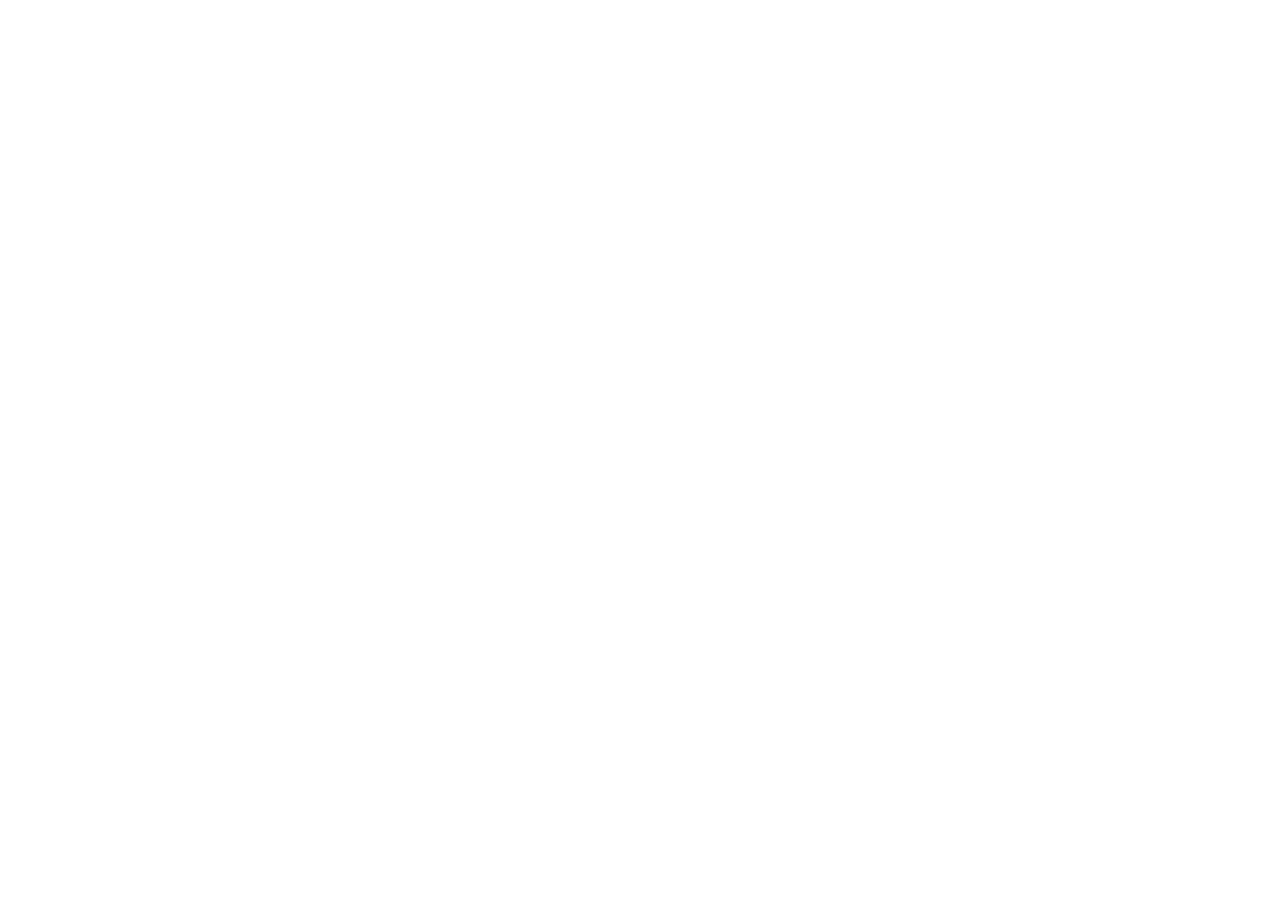
==== index.html @ e35996c2 "Initial commit" ====
<!DOCTYPE html>
<html lang="en">
<head>
    <meta charset="UTF-8">
    <meta http-equiv="X-UA-Compatible" content="IE=edge">
    <meta name="viewport" content="width=device-width, initial-scale=1.0">
    <title>Marketing Project</title>
</head>
<body>
    
</body>
</html>
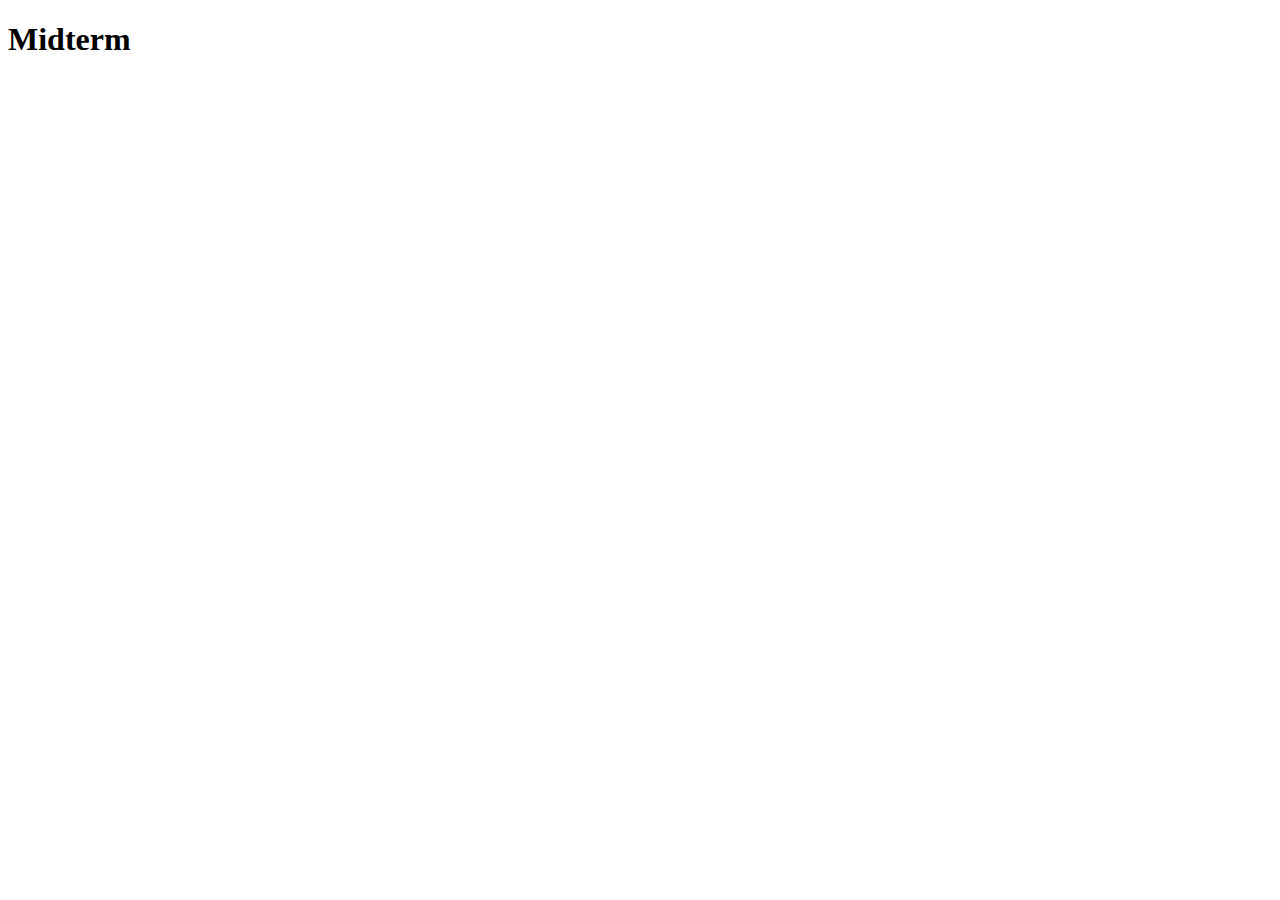
==== commit daa8c015: "Added to midterm" ====
--- a/index.html
+++ b/index.html
@@ -7,6 +7,6 @@
     <title>Marketing Project</title>
 </head>
 <body>
-    
+    <h1>Midterm</h1>
 </body>
 </html>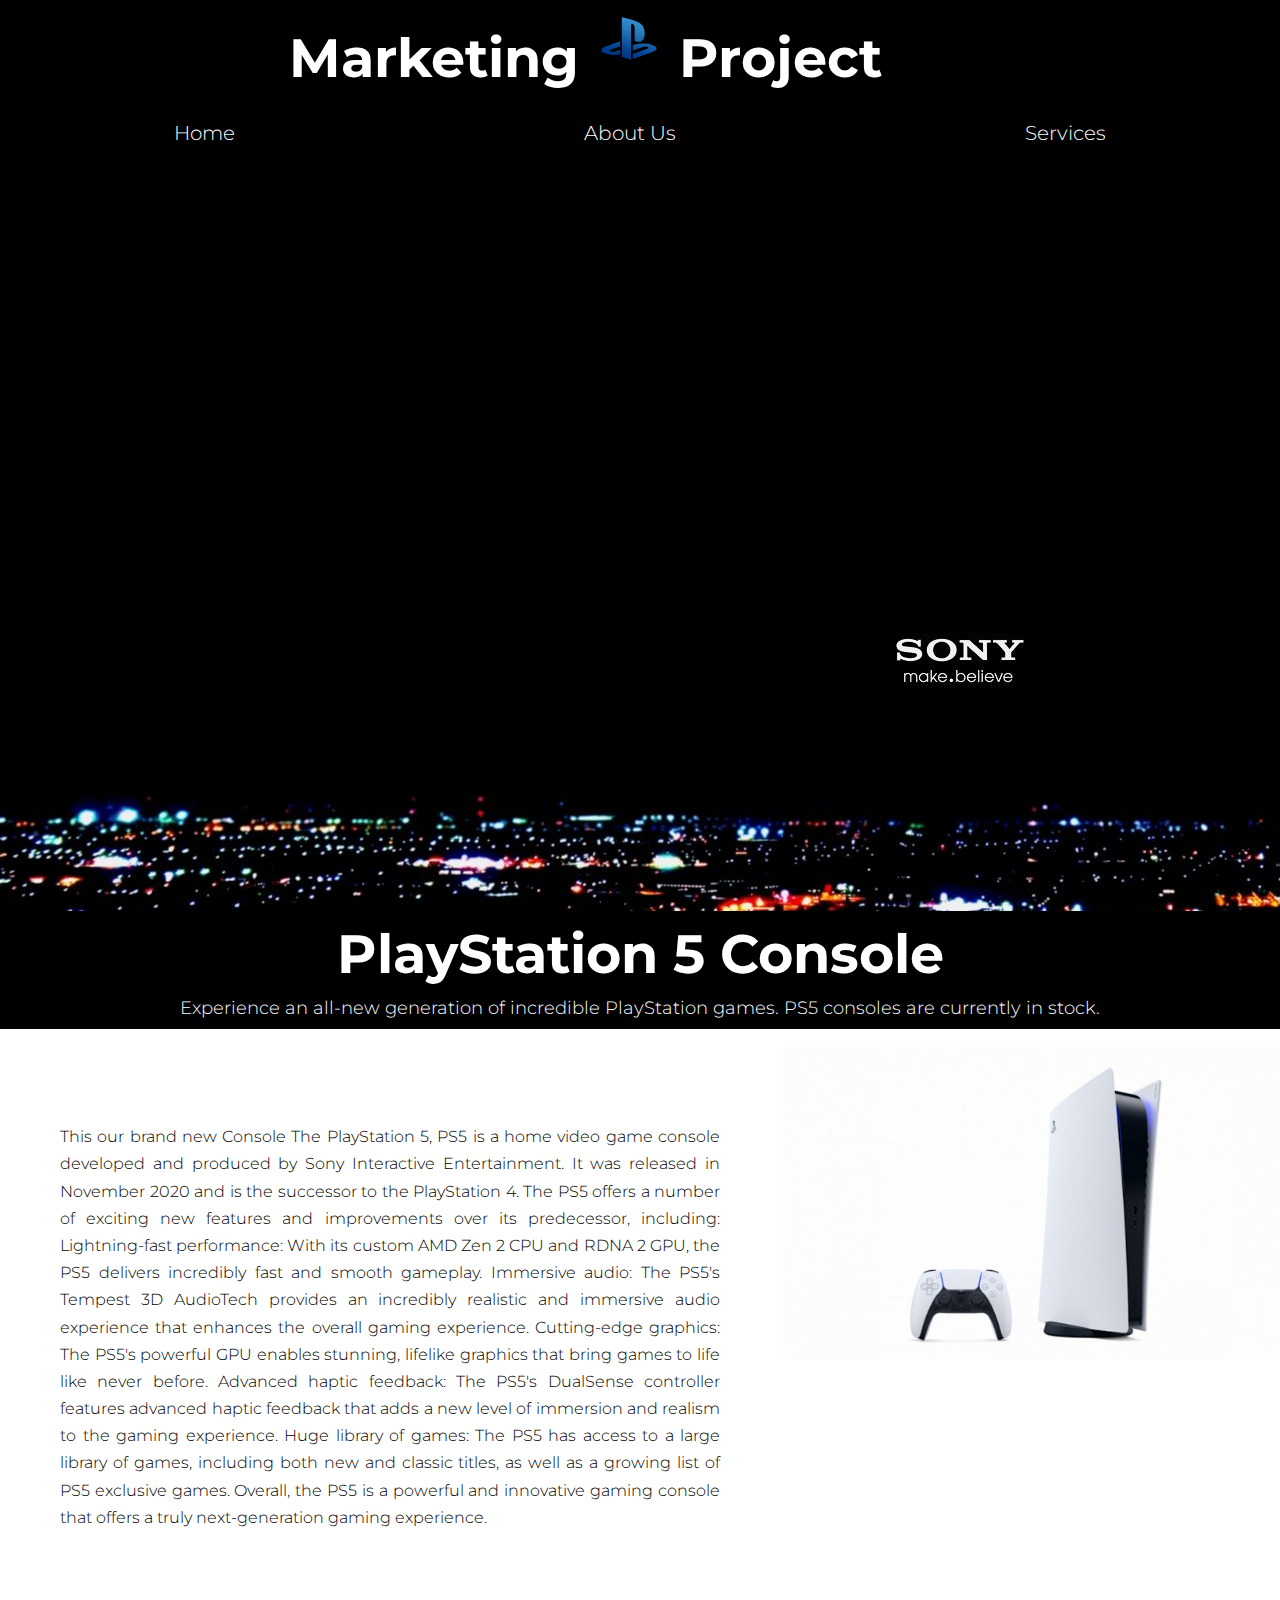
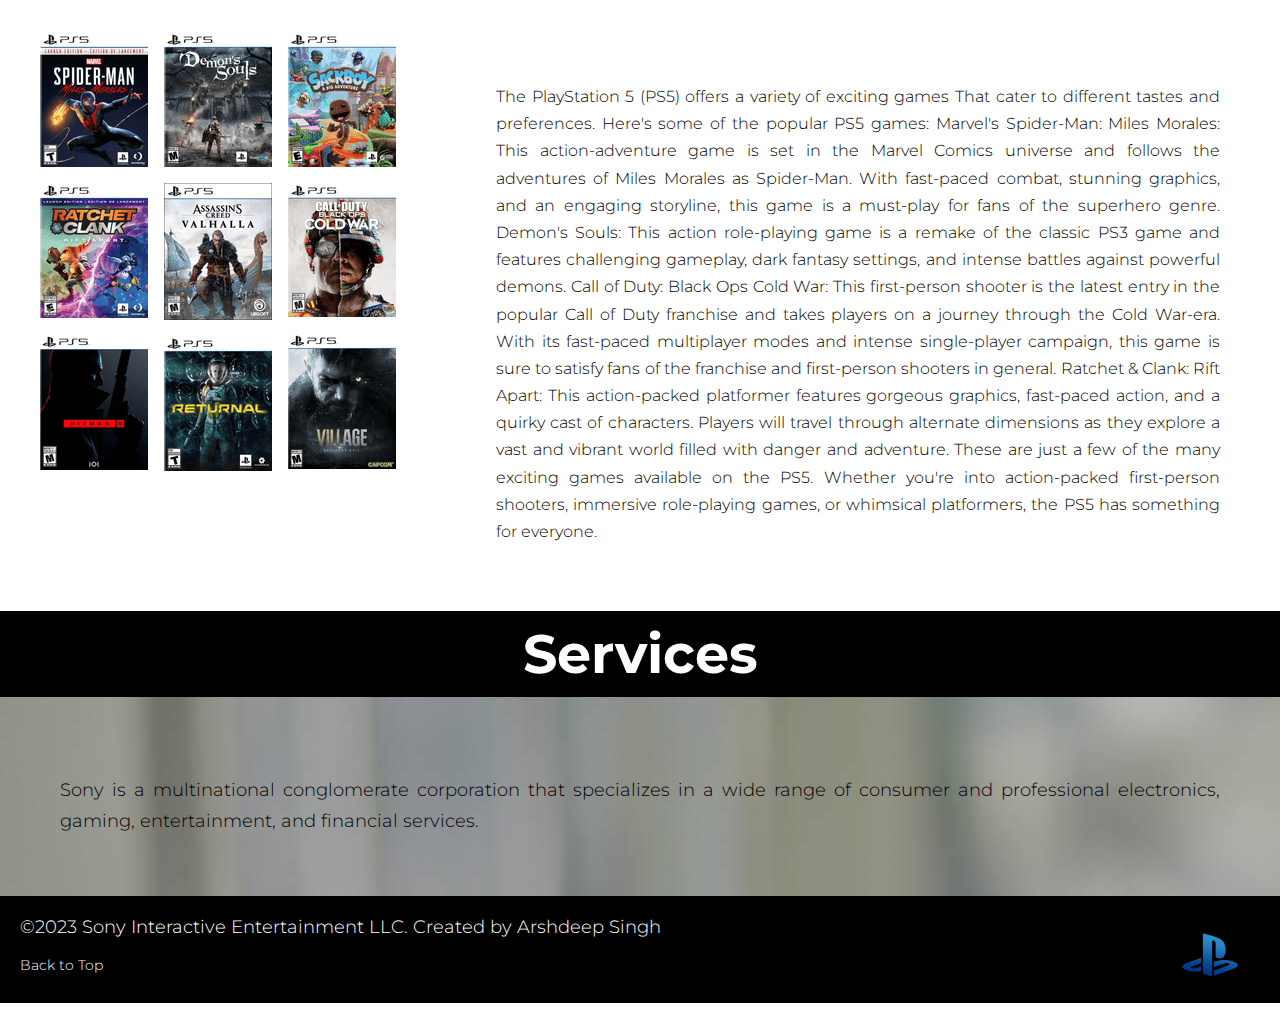
==== commit c147f525: "Added to Midterm" ====
--- a/index.html
+++ b/index.html
@@ -5,8 +5,75 @@
     <meta http-equiv="X-UA-Compatible" content="IE=edge">
     <meta name="viewport" content="width=device-width, initial-scale=1.0">
     <title>Marketing Project</title>
+    <link rel = "stylesheet" href = "style.css">
 </head>
 <body>
-    <h1>Midterm</h1>
+          <div id = "container"> 
+      <header>
+<div id = "Info" >
+      <div id="headtop">
+        <h2>Marketing<a href="#" style="text-decoration: none;"><img id="log" src="image/logo-play-station.png"></a>Project   </h2>
+      </div>
+      </div> 
+        <div id = "nav">
+        <ul>
+          <li><a href="index.html">Home</a></li>
+          <li><a href="aboutus.html">About Us</a></li>
+         <li><a href="service.html">Services</a></li>
+        </ul>
+      </div>
+      </header>
+      <main>
+      <div id = "hero-image" style ="background-image:url(image/Sohny.jpg);height:800px;">
+              </div> 
+      <div id = "Info" >
+      <h2>PlayStation 5 Console</h2>
+      <p> Experience an all-new generation of incredible PlayStation games. PS5 consoles are currently in stock.</p>
+      </div> 
+    </main>
+      <div id = "content">
+       <ul>
+       <li><p>This our brand new Console 
+        The PlayStation 5, PS5 is a home video game console developed and produced by Sony Interactive Entertainment. It was released in November 2020 and is the successor to the PlayStation 4.
+        The PS5 offers a number of exciting new features and improvements over its predecessor, including:
+        Lightning-fast performance: With its custom AMD Zen 2 CPU and RDNA 2 GPU, the PS5 delivers incredibly fast and smooth gameplay.
+        Immersive audio: The PS5's Tempest 3D AudioTech provides an incredibly realistic and immersive audio experience that enhances the overall gaming experience.
+        Cutting-edge graphics: The PS5's powerful GPU enables stunning, lifelike graphics that bring games to life like never before.
+        Advanced haptic feedback: The PS5's DualSense controller features advanced haptic feedback that adds a new level of immersion and realism to the gaming experience.
+        Huge library of games: The PS5 has access to a large library of games, including both new and classic titles, as well as a growing list of PS5 exclusive games.
+        Overall, the PS5 is a powerful and innovative gaming console that offers a truly next-generation gaming experience.
+        </p></li>
+        <li> <img src="image/PS5-Digital-Edition-Sony.jpg" style = "max-width:500px;"></li>
+       </ul> 
+      </div>    
+       <div id = "content">
+       <ul>
+       <li> <img src="image/FewGames.png" style = "max-width:500px;"></li>
+        <li><p>The PlayStation 5 (PS5) offers a variety of exciting games 
+          That cater to different tastes and preferences. Here's some of the popular PS5 games:
+          Marvel's Spider-Man: Miles Morales: This action-adventure game is set in the Marvel Comics universe and follows the adventures of Miles Morales as Spider-Man. With fast-paced combat, stunning graphics, and an engaging storyline, this game is a must-play for fans of the superhero genre.
+          Demon's Souls: This action role-playing game is a remake of the classic PS3 game and features challenging gameplay, dark fantasy settings, and intense battles against powerful demons.
+          Call of Duty: Black Ops Cold War: This first-person shooter is the latest entry in the popular Call of Duty franchise and takes players on a journey through the Cold War-era. With its fast-paced multiplayer modes and intense single-player campaign, this game is sure to satisfy fans of the franchise and first-person shooters in general.
+          Ratchet & Clank: Rift Apart: This action-packed platformer features gorgeous graphics, fast-paced action, and a quirky cast of characters. Players will travel through alternate dimensions as they explore a vast and vibrant world filled with danger and adventure.
+          These are just a few of the many exciting games available on the PS5. Whether you're into action-packed first-person shooters, immersive role-playing games, or whimsical platformers, the PS5 has something for everyone.</p></li>
+       </ul> 
+      </div>
+   <div id="mainContent" style="text-align:center;background-image:url(image/kv.jpg)";>
+    <h2><a>Services</a></h2>
+    <p>
+      Sony is a multinational conglomerate corporation that specializes in a wide range of consumer and professional electronics, gaming, entertainment, and financial services. </p>
+      </div>
+      <div id = "content2"> 
+      <ul>
+        <li style="font-size: 18px;"> &copy;2023 Sony Interactive Entertainment LLC. Created by Arshdeep Singh
+<footer style="margin-top:15px;">
+          <a id= "backtop" href="#Top">Back to Top</a>
+          </footer>
+        </li>
+      <li class="foot">
+        <img id="footerlog" src="image/logo-play-station.png">
+      </li>
+      </ul>
+      </div>
 </body>
 </html>--- a/style.css
+++ b/style.css
@@ -0,0 +1,168 @@
+/*imported Font style from google*/
+@import url('https://fonts.googleapis.com/css2?family=Montserrat:ital,wght@0,400;0,500;1,500&display=swap');
+
+ul {
+  list-style-type: none;
+  margin: 0;
+  padding: 0;
+}
+html{
+    font-family: 'Montserrat', Monospace;
+    font-size: 36px;
+    font-weight: 300;
+}
+
+body{
+    max-width:1440px;
+    margin: auto;
+}
+#HeroImage {
+    columns: auto;
+    border-image-width: auto;
+}
+h1{
+    text-transform: uppercase;
+}
+/*Nav CSS*/
+
+#nav ul {
+    display: grid;
+    grid-template-columns: auto auto auto;
+    height: 20px;
+}
+
+#nav a {
+    display: block;
+    padding: 20px;
+    top: 0;
+    position:relative;
+    font-size: 20px;
+    text-align: center;
+   background-color: black;
+   color:white;
+    text-decoration: none;
+    border-radius: 0 0 20px 20px;
+    box-shadow: 0 0 0 black;
+    transition: top .5s, box-shadow .5s, text-shadow .5s;
+}
+
+#nav ul a:hover {
+    box-shadow: 0 5px 5px black;
+    text-shadow: 0 5px 5px black;
+    top: 10px;
+}
+
+.white{
+    color: white;
+}
+
+#Info {
+    background-color: rgb(59, 187, 219);
+    columns: auto;
+    text-align: center;
+    }
+
+#Info p {
+font-size: 18px;
+columns: auto;
+background-color: black;
+color:white;
+margin-top:0px;
+padding-bottom:10px;
+}
+
+#content ul {
+    display: grid;
+    grid-template-columns: auto auto;
+}
+
+#content ul li p 
+{
+    font-size: 16px;
+    padding:60px;
+    text-align: justify;
+    line-height: 1.7
+}
+
+#content2 ul{
+    display: grid;
+    grid-template-columns: auto auto;
+}
+
+img#log {
+    width: 100px;
+    text-decoration: none;
+}
+
+h3
+{
+    background-color: black;
+    color: white;
+    margin-top:0px;
+    padding-bottom: 10px;
+    margin-bottom:0px;
+}
+
+h2 
+{
+    padding-top:10px;
+    background-color: black;
+    color: white;
+    padding-bottom: 10px;
+    margin-bottom:0px;
+    margin-top: -10px;
+}
+
+div#content2 {
+    background-color: black;
+    color: white;
+    padding-top: 20px;
+    padding-left:20px;
+}
+
+#backtop
+ {
+    font-size: 14px;
+    color: white;
+    text-decoration: none;
+
+}
+
+#mainContent p
+{
+    font-size: 18px;
+    padding: 60px;
+    text-align: justify;
+    line-height: 1.7;
+    margin-bottom: 0px;
+}
+
+#footerlog
+{
+    width:100px;
+    text-align: right;
+    padding-right: 20px;
+}
+
+.foot
+{
+    text-align: right;
+}
+
+#headtop
+{
+    margin-left: -110px;
+}
+
+#mainContentaboutus h2
+{
+    text-align: center;
+}
+#mainContentaboutus p
+{
+    font-size: 25px;
+    padding: 60px;
+    text-align: center;
+    line-height: 1.7;
+    margin-bottom: 0px;
+}